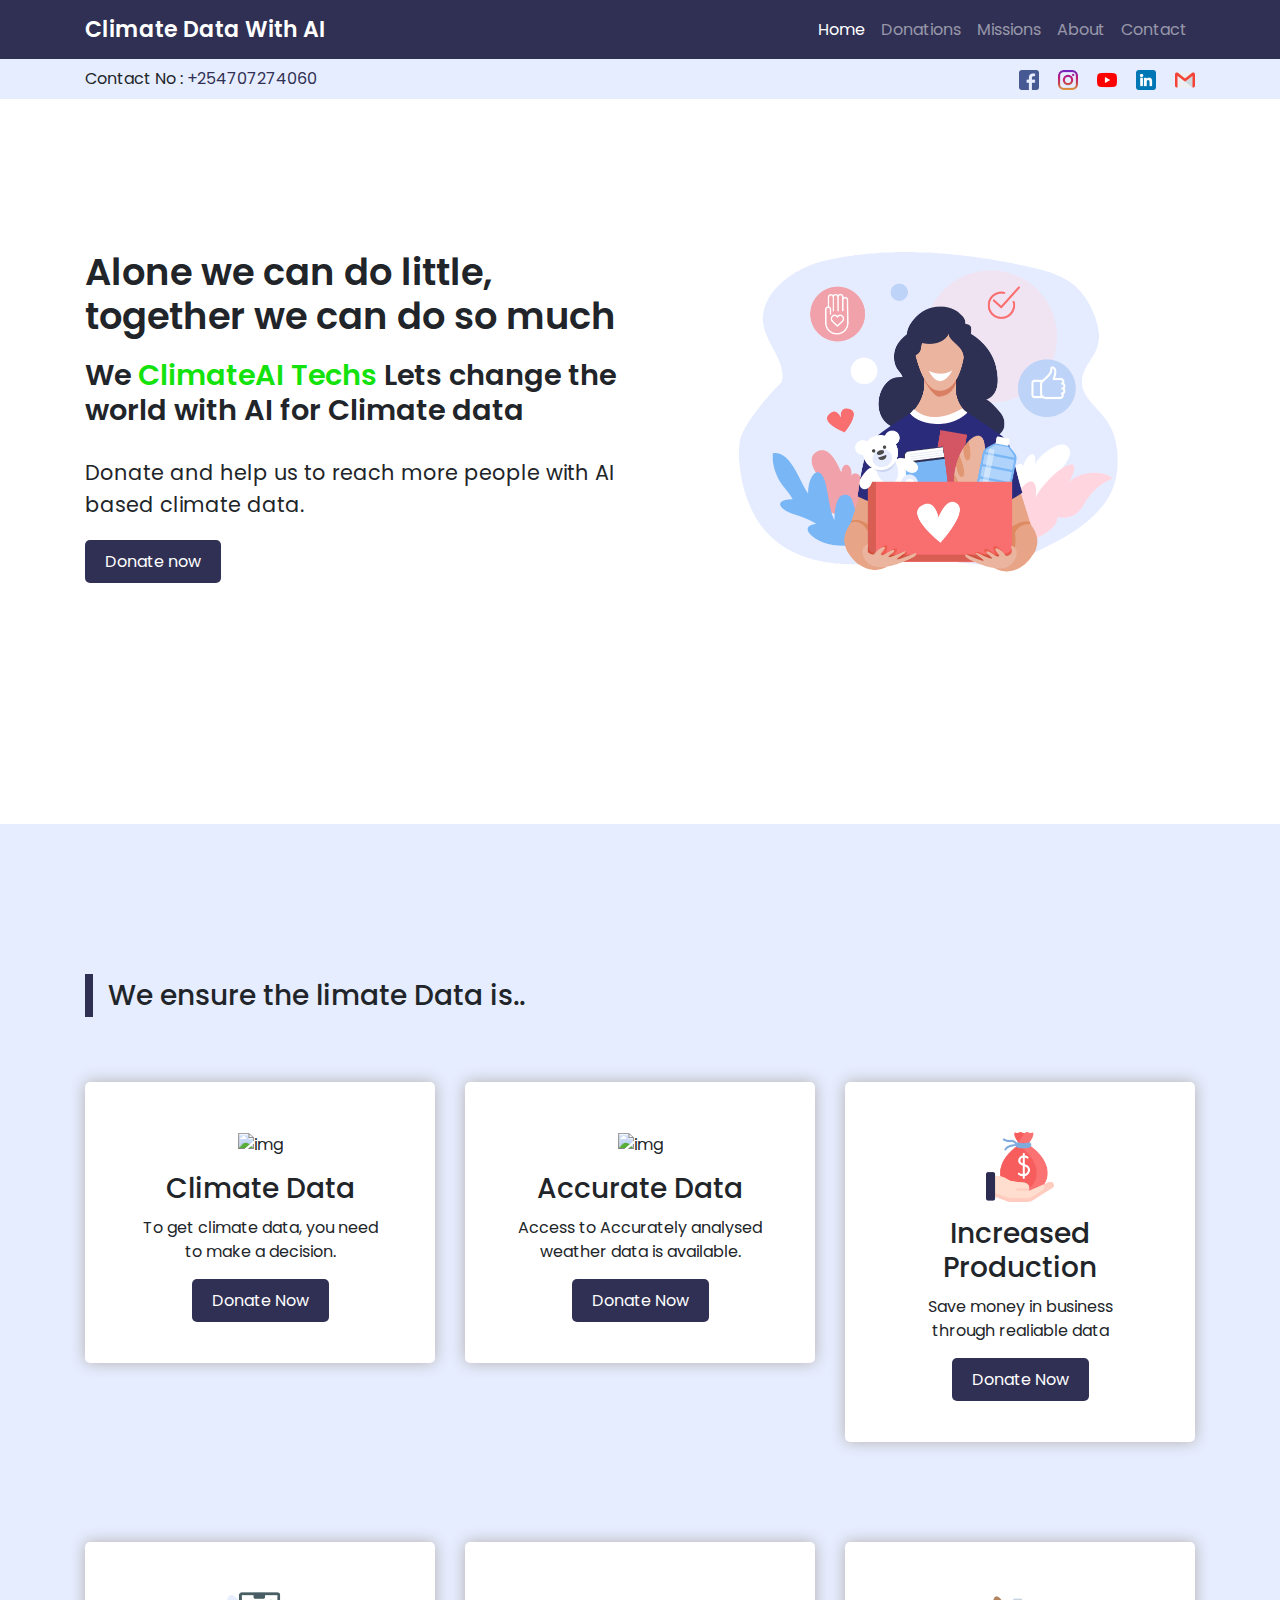
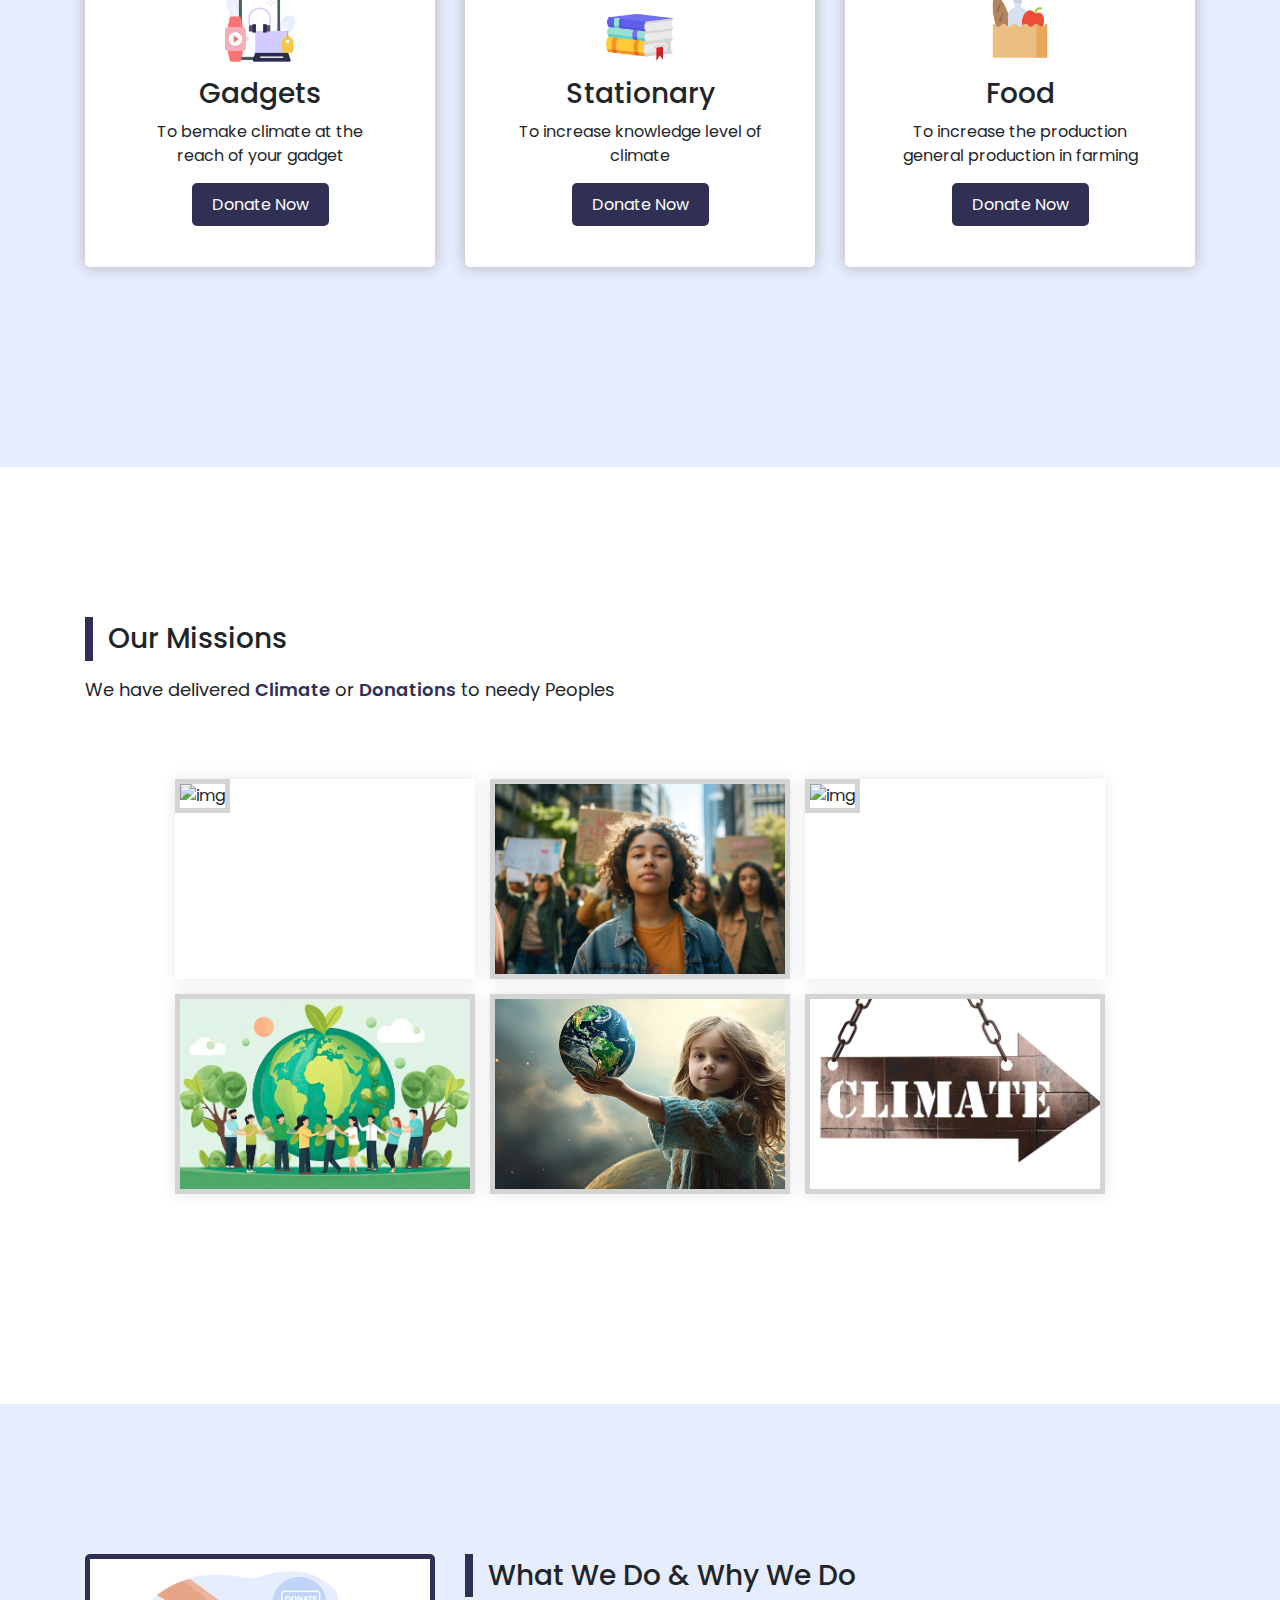
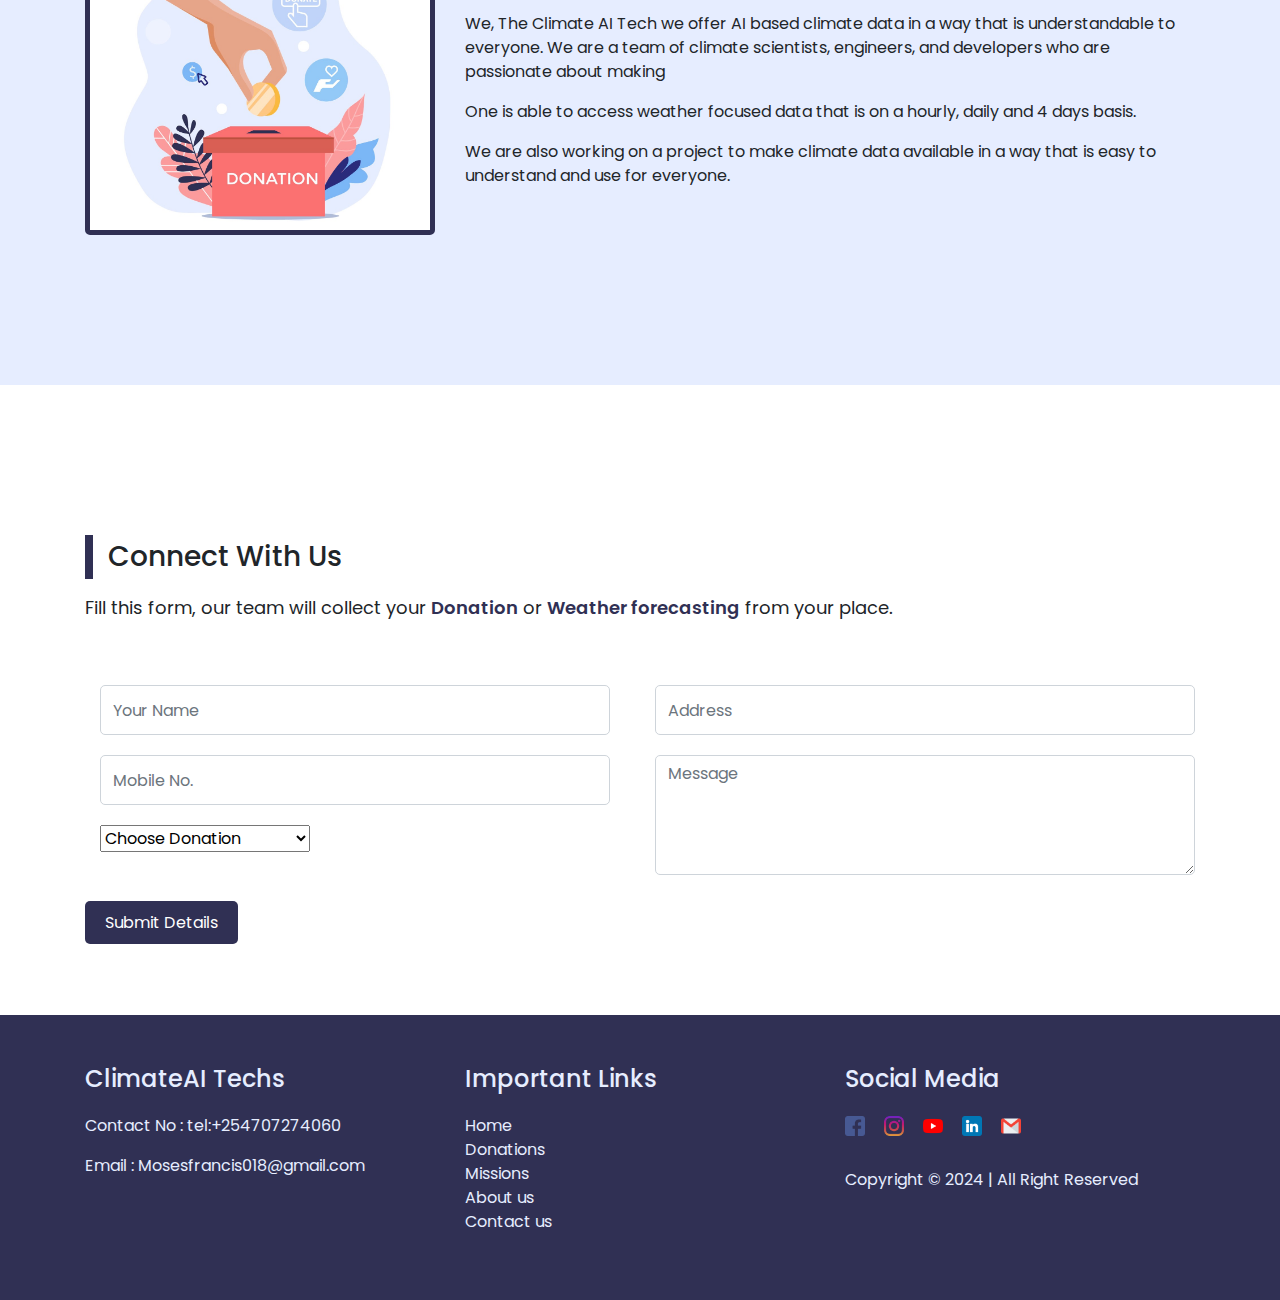
==== Donate/index.html @ 39c55cb8 "Add files via upload" ====
<!DOCTYPE html>
<html lang="en">

<head>
    <meta charset="UTF-8">
    <meta http-equiv="X-UA-Compatible" content="IE=edge">
    <meta name="viewport" content="width=device-width, initial-scale=1.0">
    <title>Climate AI
    </title>
    <link rel="stylesheet" href="css/style.css">
    <link rel="stylesheet" href="css/responsive.css">
    <link rel="stylesheet" href="https://cdn.jsdelivr.net/npm/bootstrap@4.6.1/dist/css/bootstrap.min.css">
    <link rel="stylesheet" href="https://cdnjs.cloudflare.com/ajax/libs/font-awesome/4.7.0/css/font-awesome.min.css">
    <script src="https://cdn.jsdelivr.net/npm/jquery@3.5.1/dist/jquery.slim.min.js"></script>
    <script src="https://cdn.jsdelivr.net/npm/popper.js@1.16.1/dist/umd/popper.min.js"></script>
    <script src="https://cdn.jsdelivr.net/npm/bootstrap@4.6.1/dist/js/bootstrap.bundle.min.js"></script>
</head>

<body>
    <div class="fixed-top">

        <header>
            <div class="container">
                <nav class="navbar navbar-expand-lg navbar-dark">
                    <a class="navbar-brand" href="#home">Climate Data With AI</a>
                    <button class="navbar-toggler" type="button" data-toggle="collapse"
                        data-target="#navbarSupportedContent" aria-controls="navbarSupportedContent"
                        aria-expanded="false" aria-label="Toggle navigation">
                        <span class="navbar-toggler-icon"></span>
                    </button>

                    <div class="collapse navbar-collapse" id="navbarSupportedContent">
                        <ul class="navbar-nav ml-auto">
                            <li class="nav-item active">
                                <a class="nav-link" href="#home">Home <span class="sr-only">(current)</span></a>
                            </li>
                            <li class="nav-item">
                                <a class="nav-link" href="#donation">Donations</a>
                            </li>
                            <li class="nav-item">
                                <a class="nav-link" href="#mission-id">Missions</a>
                            </li>
                            <li class="nav-item">
                                <a class="nav-link" href="#about">About</a>
                            </li>
                            <li class="nav-item">
                                <a class="nav-link" href="#contact">Contact</a>
                            </li>
                        </ul>
                    </div>
                </nav>
            </div>
        </header>

        <div class="cont-sec">
            <div class="container">
                <div class="row">
                    <div class="col-lg-6">
                        <p>Contact No : <a href="tel: +9198659****59">+254707274060</a></p>
                    </div>
                    <div class="col-lg-6">
                        <div class="social">
                            <a href="#"><img src="img/icons/facebook.png" alt="facebook"></a>
                            <a href="#"><img src="img/icons/instagram.png" alt="inatagram"></a>
                            <a href="#"><img src="img/icons/youtube.png" alt="youtube"></a>
                            <a href="#"><img src="img/icons/linkedin.png" alt="linkedin"></a>
                            <a href="#"><img src="img/icons/gmail.png" alt="gnail"></a>
                        </div>
                    </div>
                </div>
            </div>
        </div>

    </div>
    <section class="home-sec" id="home">
        <div class="container">
            <div class="home-content">
                <div class="row">
                    <div class="col-lg-6 align-item-center">
                        <div class="home-info">
                            <h1>Alone we can do little, together we can do so much</h1>
                            <h2>We <span>ClimateAI Techs </span>Lets change the world with AI for Climate data</h2>
                            <p>Donate and help us to reach more people with AI based climate data.</p>
                            <div class="buttons">
                                <a href="#contact" class="btn1">Donate now</a>
                            </div>
                        </div>
                    </div>
                    <div class="col-lg-6 order-first order-lg-last">
                        <div class="img-sec">
                            <img src="img/img-1.png" alt="home-image">
                        </div>
                    </div>
                </div>
            </div>
        </div>
    </section>

    <section class="don-sec" id="donation">
        <div class="container">
            <div class="heading">
                <h2>We ensure the limate Data is..</h2>
            </div>
            <div class="row">
                <div class="col-lg-4">
                    <div class="don-box">
                        <img src="img/don/Climate.jpg" alt="img" class="data">
                        <h3>Climate Data</h3>
                        <p>To get climate data, you need to make a decision.</p>
                        <a href="#contact" class="btn1">Donate Now</a>
                    </div>
                </div>
                <div class="col-lg-4">
                    <div class="don-box">
                        <img src="img/don/data.jpg" alt="img">
                        <h3>Accurate Data</h3>
                        <p>Access to Accurately analysed weather data is available.</p>
                        <a href="#contact" class="btn1">Donate Now</a>
                    </div>
                </div>
                <div class="col-lg-4">
                    <div class="don-box">
                        <img src="img/don/salary.png" alt="img">
                        <h3>Increased Production</h3>
                        <p>Save money in business through realiable data</p>
                        <a href="#contact" class="btn1">Donate Now</a>
                    </div>
                </div>
                <div class="col-lg-4">
                    <div class="don-box">
                        <img src="img/don/gadgets.png" alt="img">
                        <h3>Gadgets</h3>
                        <p>To bemake climate at the reach of your gadget</p>
                        <a href="#contact" class="btn1">Donate Now</a>
                    </div>
                </div>
                <div class="col-lg-4">
                    <div class="don-box">
                        <img src="img/don/book.png" alt="img">
                        <h3>Stationary</h3>
                        <p>To increase knowledge level of climate</p>
                        <a href="#contact" class="btn1">Donate Now</a>
                    </div>
                </div>
                <div class="col-lg-4">
                    <div class="don-box">
                        <img src="img/don/shopping-bag.png" alt="img">
                        <h3>Food</h3>
                        <p>To increase the production general production in farming</p>
                        <a href="#contact" class="btn1">Donate Now</a>
                    </div>
                </div>
            </div>
        </div>
    </section>

    <section class="mission" id="mission-id">
        <div class="container">
            <div class="heading">
                <h2>Our Missions</h2>
                <p>We have delivered <span>Climate</span> or <span>Donations</span> to needy Peoples</p>
            </div>
            <div class="gallery-sec">
                <div class="container">
                    <div class="image-container">
                        <div class="image"><img src="img/miss/Act1.jpg" alt="img"></div>
                        <div class="image"><img src="img/miss/Act2.jpg" alt="img"></div>
                        <div class="image"><img src="img/miss/Act3.jpg" alt="img"></div>
                        <div class="image"><img src="img/miss/Act4.jpg" alt="img"></div>
                        <div class="image"><img src="img/miss/Act5.jpg" alt="img"></div>
                        <div class="image"><img src="img/miss/Act6.jpg" alt="img"></div>
                    </div>
                </div>
                <div class="pop-image">
                    <span>&times;</span>
                    <img src="img/gallery/1.jpg" alt="gallery-img">
                </div>
                </di v>
            </div>
    </section>

    <section class="about-sec" id="about">
        <div class="container">
            <div class="row">
                <div class="col-lg-4 about-img">
                    <img src="img/img-2.jpeg" alt="about">
                </div>
                <div class="col-lg-8 order-first order-lg-last">
                    <div class="heading">
                        <h2>What We Do & Why We Do</h2>
                    </div>
                    <p>We, The Climate AI Tech we offer AI based climate data in a way that is understandable to everyone.
                    We are a team of climate scientists, engineers, and developers who are passionate about making
                    <p>One is able to access weather focused data that is  on a hourly, daily and 4 days basis.</p>
                    <p>We are also working on a project to make climate data available in a way that is easy to understand and use for everyone.</p>
                </div>
            </div>
        </div>
    </section>

        <!-- Contact Section -->
        <section class="contact-section" id="contact">
            <div class="container">
                <div class="heading">
                    <h2>Connect With Us</h2>
                    <p>Fill this form, our team will collect your <span>Donation</span> or <span>Weather forecasting</span> from your place.</p>
                </div>
                <div class="row">
                    <div class="col-lg-12 mt-5">
                        <form class="contact-form">
                            <div class="row">
                                <div class="col-lg-12">
                                    <div class="row">
                                        <div class="col-lg-6">
                                            <div class="col-lg-12">
                                                <div class="form-group">
                                                    <input type="text" class="form-control" placeholder="Your Name">
                                                </div>
                                            </div>
                                            <div class="col-lg-12">
                                                <div class="form-group">
                                                    <input type="text" class="form-control" placeholder="Mobile No.">
                                                </div>
                                            </div>
                                            <div class="col-lg-12">
                                                <div class="form-group">
                                                    <select name="donation" id="donation">
                                                        <option value="">Choose Donation </option>
                                                        <option value="food">Food</option>
                                                        <option value="clothes">Climate Data</option>
                                                        <option value="footware">Increased Produduction</option>
                                                        <option value="books">Books</option>
                                                        <option value="fund">Fund</option>
                                                        <option value="gadget">Ele. Gadgets</option>
                                                    </select>
                                                </div>
                                            </div>
                                            
                                        </div>
                                        <div class="col-lg-6">
                                            <div class="form-group">
                                                <input type="text" class="form-control" placeholder="Address">
                                            </div>
                                            <div class="form-group">
                                                <textarea class="form-control" name="text" id="" cols="90" rows="1" placeholder="Message"></textarea>
                                            </div>
                                        </div>
                                        <div class="col-md-12 mt-3">
                                            <a href="#" class="btn1 mt-5">Submit Details</a>
                                        </div>
                                    </div>
                                </div>
                            </div>
                        </form>
                    </div>
                </div>
            </div>
        </section>

    <footer>
        <div class="container">
            <div class="row">

                <div class="col-lg-4">
                    <div class="col-one">
                        <h4>ClimateAI Techs</h4>
                        <p>Contact No : <a href="tel:+254707274060">tel:+254707274060</a></p>
                        <p>Email : <a href="Mosesfrancis018@gmail.com">Mosesfrancis018@gmail.com</a></pfoundation@code.com</a></p>
                    </div>
                </div>
                <div class="col-lg-4">
                    <div class="col-two">
                        <h4>Important Links</h4>
                        <ul>
                            <li><a href="#home">Home</a></li>
                            <li><a href="#donation">Donations</a></li>
                            <li><a href="#mission-id">Missions</a></li>
                            <li><a href="#about">About us</a></li>
                            <li><a href="#contact">Contact us</a></li>
                        </ul>
                    </div>
                </div>
                <div class="col-lg-4">
                    <div class="col-one">
                        <h4>Social Media</h4>
                        <div class="social">
                            <a href="#"><img src="img/icons/facebook.png" alt="facebook"></a>
                            <a href="#"><img src="img/icons/instagram.png" alt="inatagram"></a>
                            <a href="#"><img src="img/icons/youtube.png" alt="youtube"></a>
                            <a href="#"><img src="img/icons/linkedin.png" alt="linkedin"></a>
                            <a href="#"><img src="img/icons/gmail.png" alt="gnail"></a>
                        </div>
                        <p>Copyright &copy; 2024 | All Right Reserved</p>
                    </div>
                </div>
            </div>
        </div>
    </footer>

    <script src="js/script.js"></script>
</body>

</html>
---- Donate/css/style.css ----
@import url('https://fonts.googleapis.com/css2?family=Poppins:wght@100;200;300;400;500;600;700&display=swap');

*{
    margin: 0;
    padding: 0;
    box-sizing: border-box;
    font-family: 'Poppins', sans-serif;
    scroll-behavior: smooth;
}

body{
    margin: 0;
}

/* Heading */
.heading h2{
    font-size: 28px;
    font-weight: 500;
    border-left: 8px solid #303054;
    padding: 5px 15px;
    margin-bottom: 15px;
}
.heading p{
    font-size: 18px;
}
.heading p span{
    font-weight: 600;
    color: #303054;
}

/* Buttons */
.btn1{
    font-size: 1rem;
    font-weight: 400;
    background-color: #303054;
    color: #fff;
    padding: 10px 20px;
    border-radius: 5px;
    text-decoration: none !important;
    transition: all 0.5s;
}
.btn1:hover{
    background-color: #e6edff;
    color: #303054;
}

/* Header */
header{
    background-color: #303054;
    width: 100%;
    
}

header .navbar-brand{
    font-size: 22px;
    font-weight: 600;
    color: #fff;
}

nav{
    padding: 8px 0px !important;
}

.cont-sec{
    padding: 8px;
    background-color: #e6edff;
    width: 100%;
}

.cont-sec .contact-cont{
    display: flex;
    flex-wrap: wrap;
}
.cont-sec p{
    margin: 0;
}

.cont-sec p a{
    text-decoration: none;
    color: #303054;
}

.cont-sec .social{
    text-align: right
}

.cont-sec .social a img{
    width: 20px;
    margin-left: 15px;
}

.home-sec{
    /* height: 100vh; */
    padding: 100px 0;
}

.home-sec .home-content {
    align-items: center;
}

.home-sec .home-content h1{
    font-size: 2.3rem;
    font-weight: 600;
    margin-bottom: 20px;

} 
.home-sec .home-content h2 span{
    color: #14e20d;
}

.home-sec .home-content h2{
    font-size: 1.8rem;
    font-weight: 600;
    margin-bottom: 30px;
}
.home-sec .home-content p{
    font-size: 1.3rem;
    margin-bottom: 30px;
}

.home-sec .img-sec{
    display: flex;
    justify-content: center;
}

.home-sec .img-sec img{
    width: 400px;
}

.home-sec .home-content{
    align-items: center;
    padding: 150px 0;
}

/* About section */
.about-sec{
    padding: 150px 0;
    background-color: #e6edff;
}

.about-sec img{
    width: 350px;
    border: 5px solid #303054;
    border-radius: 5px;
}

.about-sec .about-txt p{
    font-size: 18px;
}

/* Donation Section */
.don-sec{
    background-color: #e6edff;
    padding: 150px 0;
}

.don-sec .don-box{
    margin: 50px 0;
    background-color: #fff;
    padding: 50px;
    text-align: center;
    border-radius: 5px;
    box-shadow: 0 0 15px #b4afaf;
    transition: all 1s;
}

.don-sec .don-box img{
    width: 70px;
    transition: all 1s;
}

.don-sec .don-box h3{
    margin: 15px 0 10px;
}

.don-sec .don-box p{
    margin-bottom: 25px;
}

.don-sec .don-box:hover img{
    transform: scale(1.1);
}

/* Missions */
.mission{
    padding: 150px 0;
}


.gallery-sec{
	position: relative;
	padding: 50px 0;
}

.gallery-sec .image-container{
	display: flex;
	flex-wrap: wrap;
	gap: 15px;
	justify-content: center;
	padding: 10px;
}

.gallery-sec .image-container .image{
	height: 200px;
	width: 300px;
	box-shadow: 0 0 15px rgba(0, 0, 0, 0.1);
	cursor: pointer;
	overflow: hidden;
}

.gallery-sec .image-container .image img{
	height: 100%;
	width: 100%;
	border: 5px solid #d4d4d4;
	object-fit: cover;
	transition: 0.2s linear;
}

.gallery-sec .image-container .image:hover img{
	transform: scale(1.1);
}

.gallery-sec .pop-image{
	position: fixed;
	left: 0;
	top: 0;
	background: rgba(0, 0, 0, 0.8);
	height: 100%;
	width: 100%;
	z-index: 100;
	display: none;
}

.gallery-sec .pop-image span{
	position: absolute;
	top: 120px;
	right: 50px;
	font-size: 60px;
	font-weight: bolder;
	color: #ffffff;
	cursor: pointer;
	z-index: 100;
}

.gallery-sec .pop-image img{
	position: absolute;
	top: 55%;
	left: 50%;
	transform: translate(-50%, -50%);
	border: 3px solid #ffffff;
	width: 750px;
	object-fit: cover;
}

/* Conatact Us */
.contact-section {
    padding: 150px 0 80px;
}

.contact-section .contact-form .form-group {
    margin-bottom: 20px;
}

.contact-section .contact-form .form-control {
    height: 50px;
    border-radius: 5px;
}

.contact-section .contact-form textarea.form-control {
    height: 120px;
    margin-bottom: 10px;
}

.contact-section .contact-form .form-control:focus {
    box-shadow: none;
}




/* Footer */
footer{
    background-color: #303054;
    color: #e6edff;
    padding: 50px 0;
}
footer h4{
    margin-bottom: 20px;
}
footer p a{
    text-decoration: none;
    color: #e6edff;
}
footer p a:hover{
    text-decoration: none;
    color: #e6edff;
}


footer .col-two ul li{
    list-style: none;
}

footer .col-two ul li a{
    color: #e6edff;
    text-decoration: none;
    transition: all 0.5s;
}
footer .col-two ul li a:hover{
    margin-left: 5px;
}
footer .social{
    margin-bottom: 30px;
}
footer .social a img{
    width: 20px;
    margin-right: 15px;
}

/* Scroll Bar */

::-webkit-scrollbar{
    width: 5px;
}

::-webkit-scrollbar-track{
    border: 7px solid transparent;
}

::-webkit-scrollbar-thumb{
    background: #303054;
}
---- Donate/css/responsive.css ----
@media(max-width: 991px){
    .home-sec .home-content {
        padding: 70px 0;
    }
    .cont-sec p,
    .cont-sec .social {
        text-align: center;
    }
    .home-sec .img-sec img {
        margin-bottom: 50px;
    }   
    .about-sec .about-img {
        display: flex;
        justify-content: center;
    }
    .about-sec .about-img img{
        margin-top: 50px;
    }
    .contact-sec .col-lg-12{
        padding: 0;
    }
    .contact-form textarea.form-control {
        width: 96%;
        margin-left: 15px;
    }
    .gallery-sec .pop-image img {
        top: 60%;
        left: 50%;
        width: 500px;
    }
}
@media(max-width: 611px){
    .about-sec .about-img img{
        width: 300px;
    }
    .contact-section .contact-form textarea.form-control {
        width: 94%;
    }
}


@media(max-width: 551px){

header .navbar-brand{
    font-size: 18px;
}
.gallery-sec .pop-image img {
    top: 50%;
}
.gallery-sec .pop-image img {
    width: 300px;
}
}
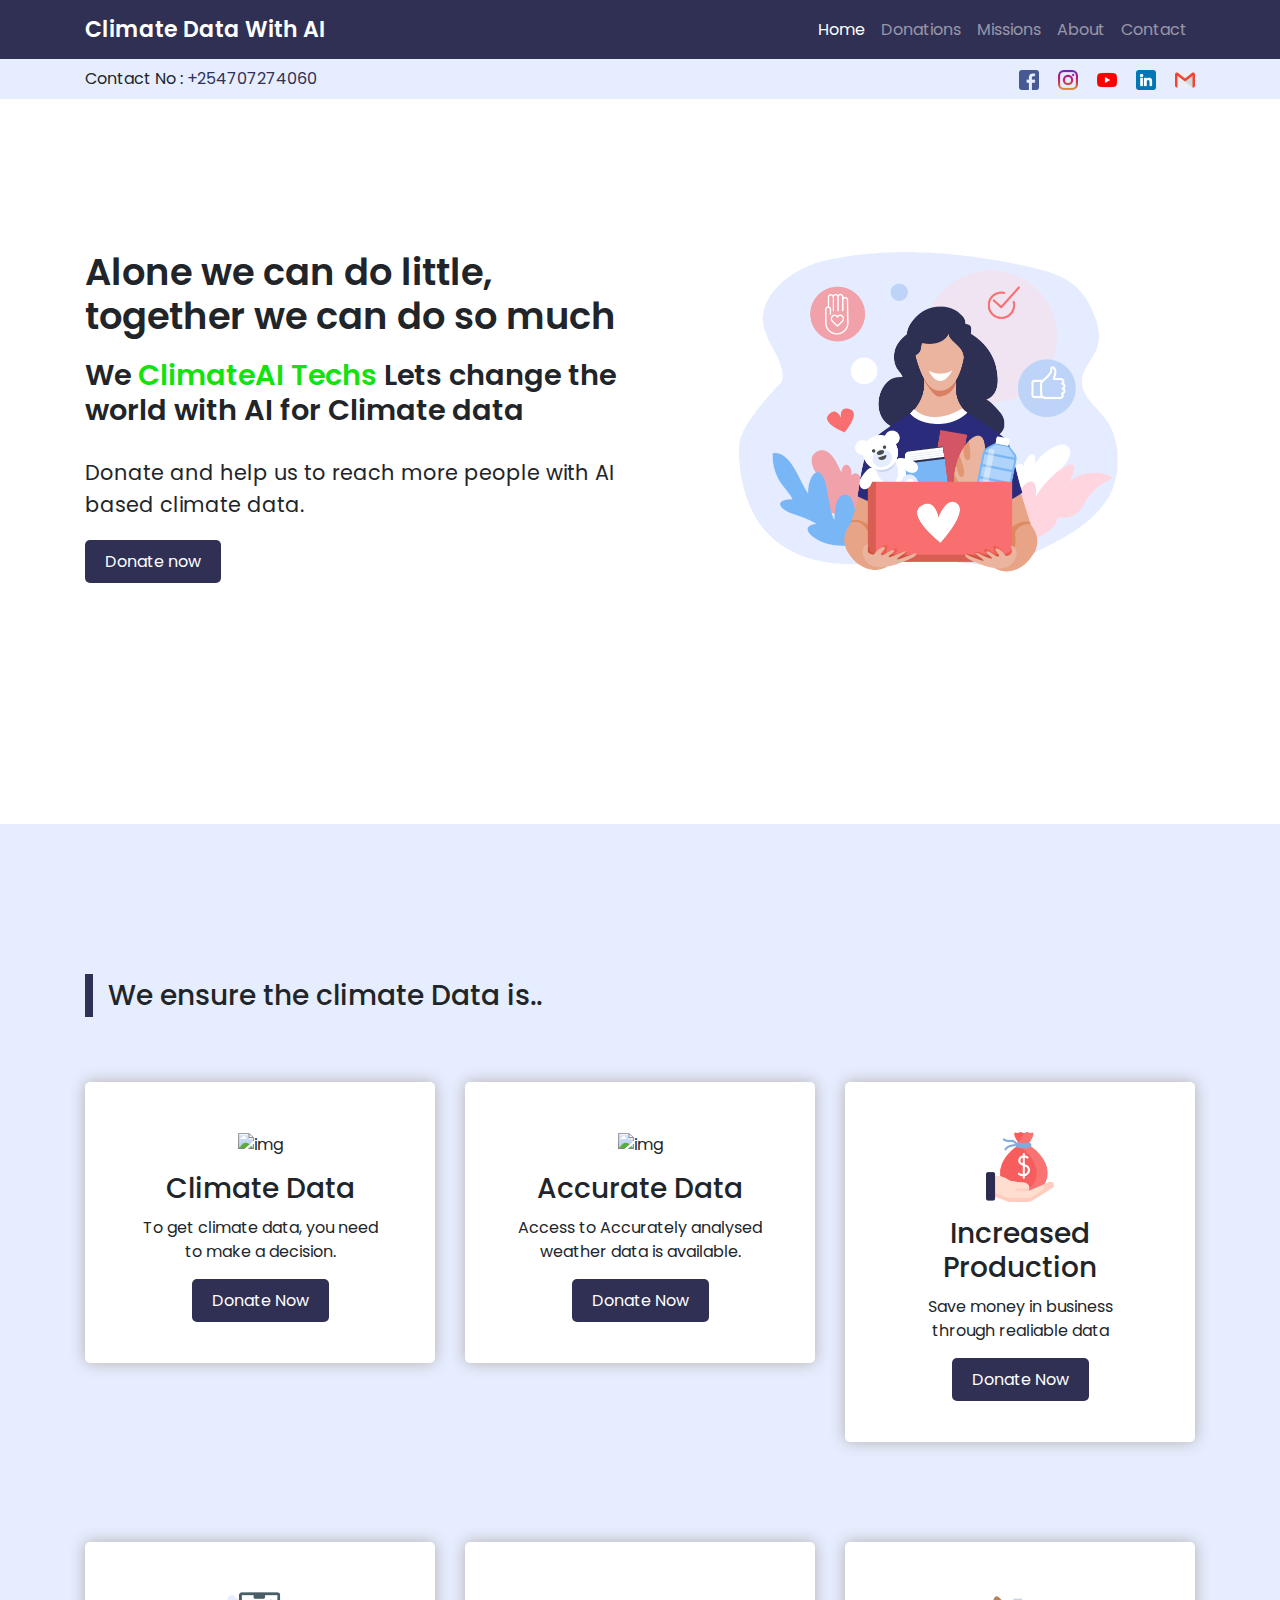
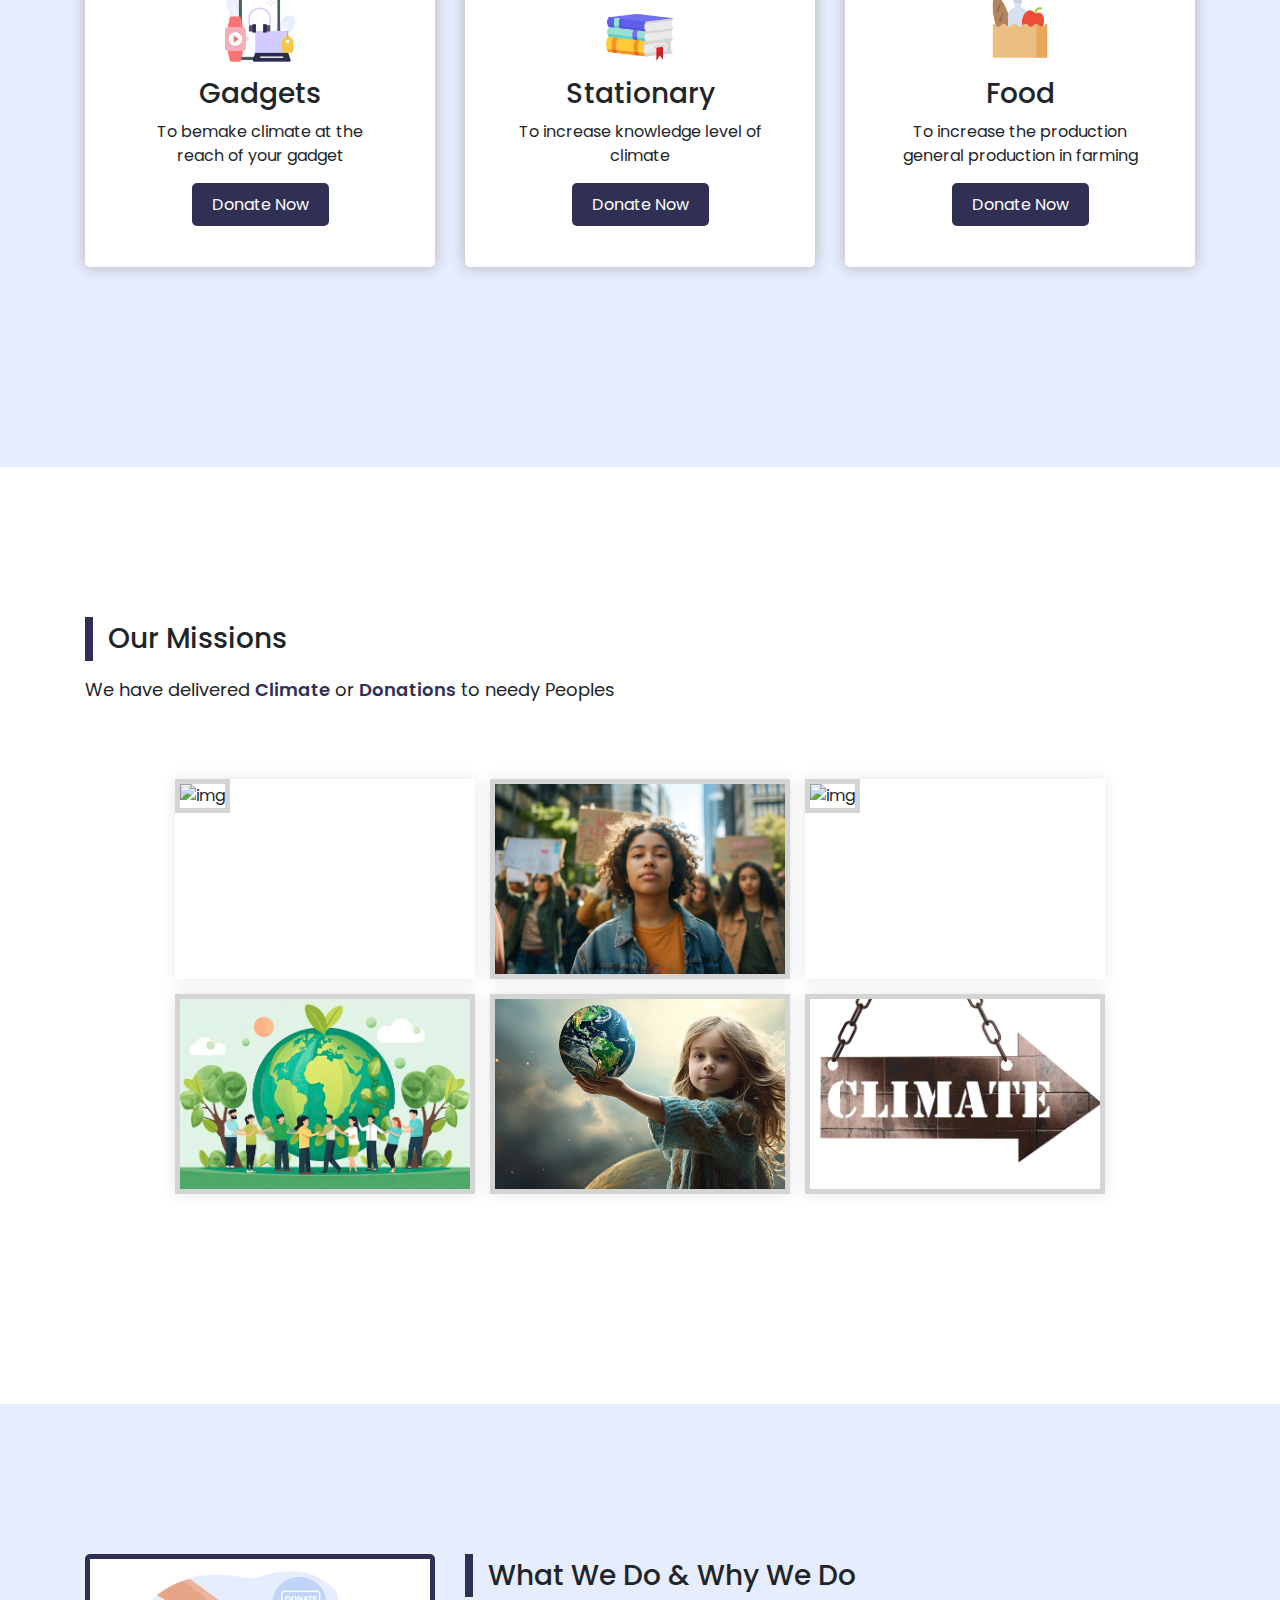
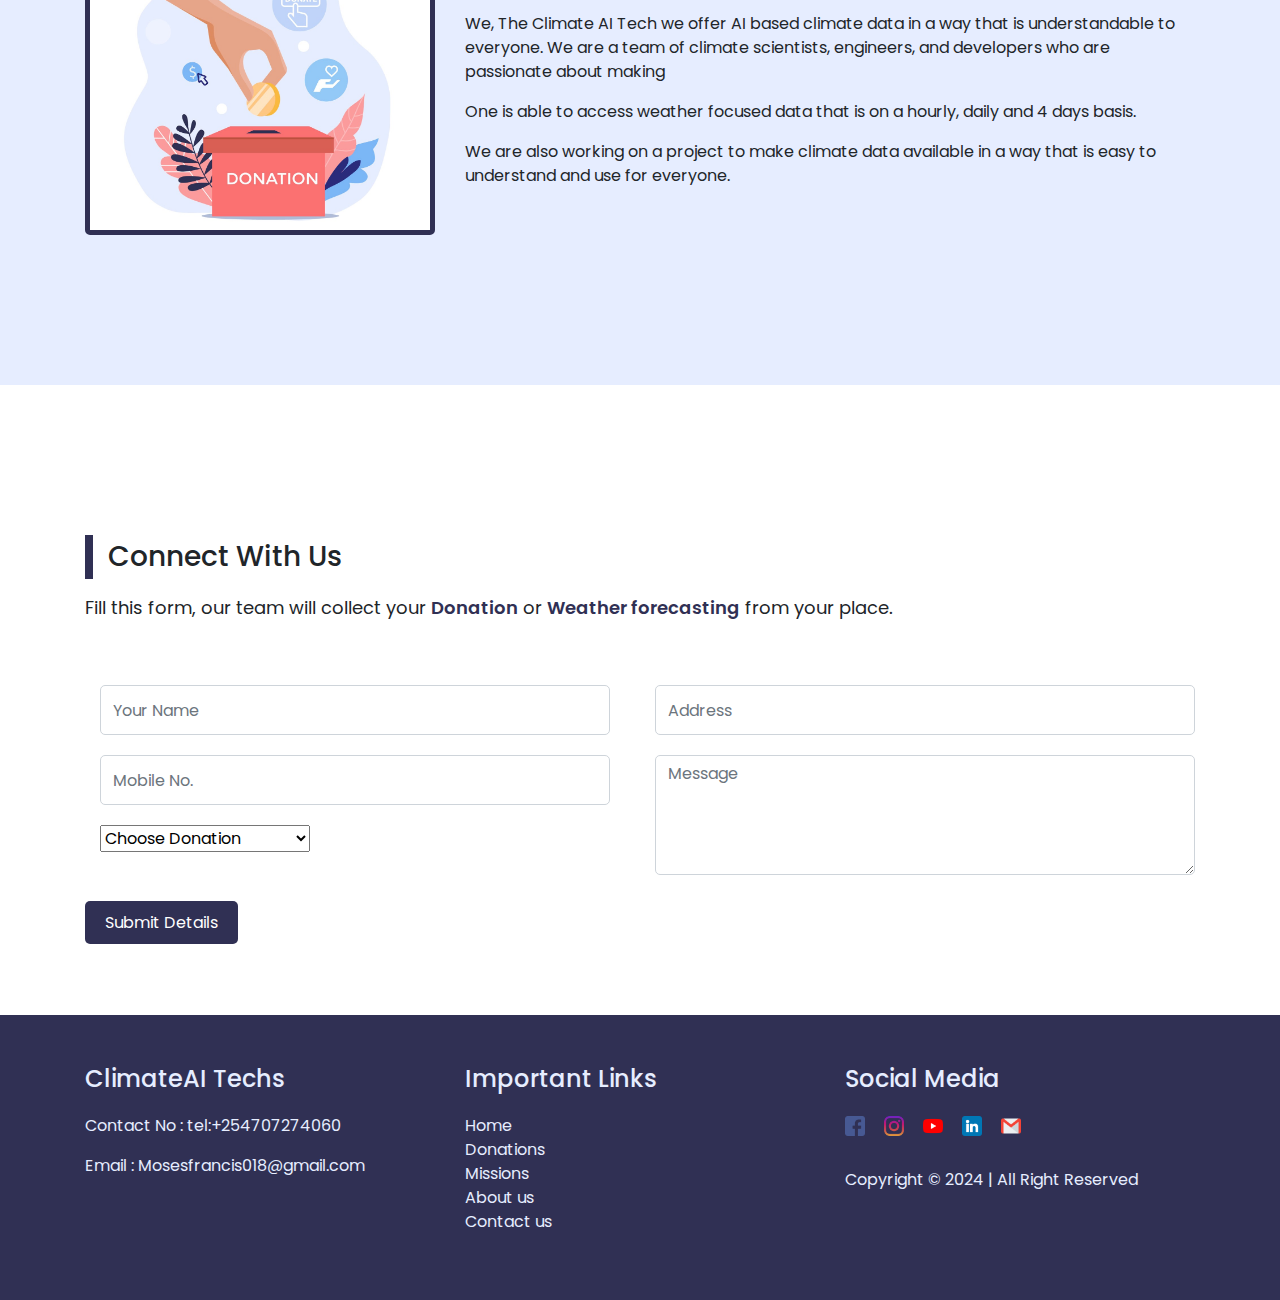
==== commit 6b6989fc: "Add files via upload" ====
--- a/Donate/index.html
+++ b/Donate/index.html
@@ -5,6 +5,9 @@
     <meta charset="UTF-8">
     <meta http-equiv="X-UA-Compatible" content="IE=edge">
     <meta name="viewport" content="width=device-width, initial-scale=1.0">
+    <link rel="icon" type="image/png" sizes="16x16" href="../GIT/Images/favcon.png" >
+
+
     <title>Climate AI
     </title>
     <link rel="stylesheet" href="css/style.css">
@@ -99,7 +102,7 @@
     <section class="don-sec" id="donation">
         <div class="container">
             <div class="heading">
-                <h2>We ensure the limate Data is..</h2>
+                <h2>We ensure the climate Data is..</h2>
             </div>
             <div class="row">
                 <div class="col-lg-4">
